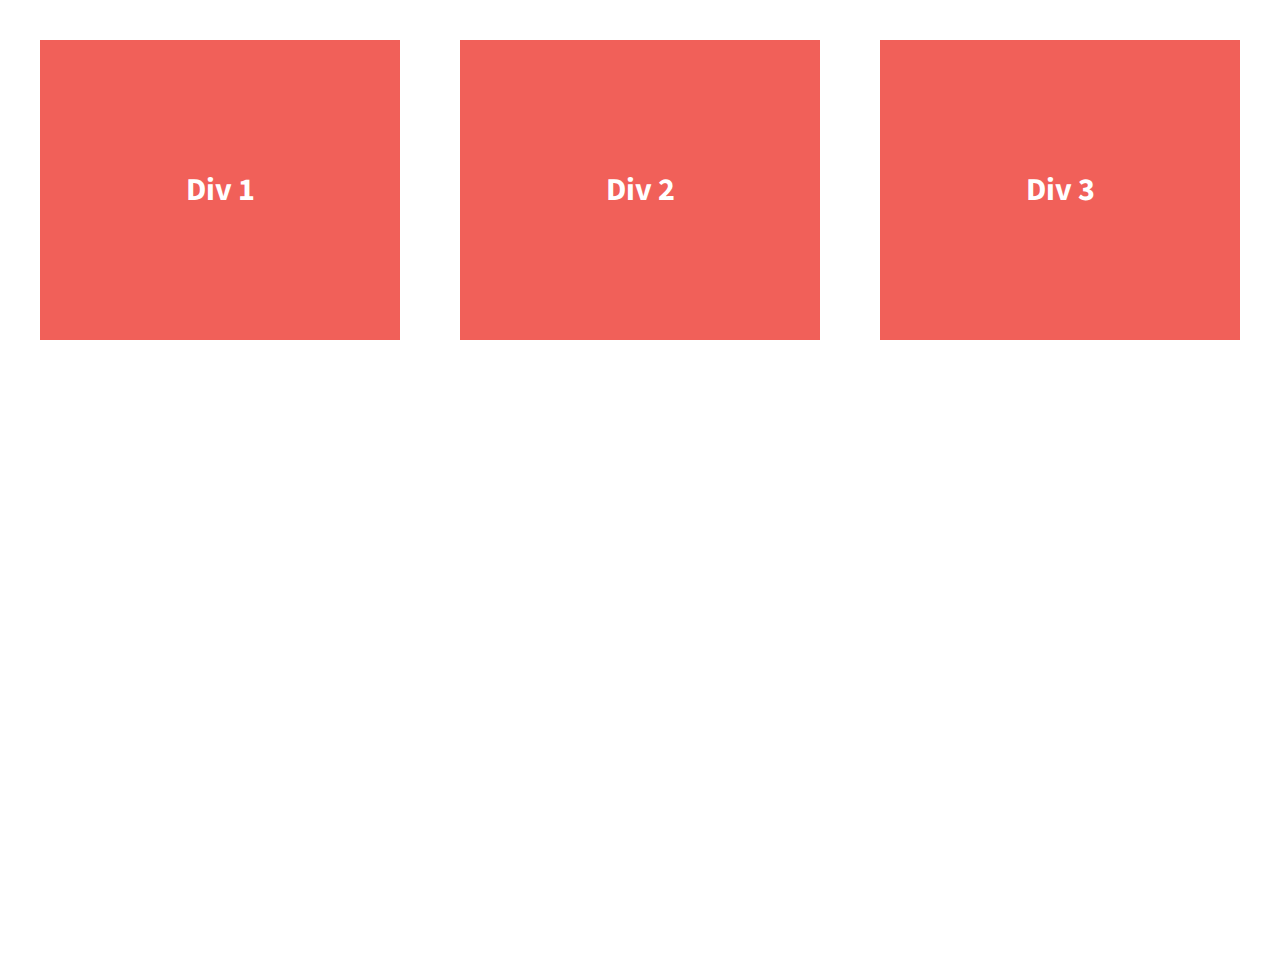
==== divs-flexbox-starter/index.html @ 1220b97c "adding divs-flexbox-starter files" ====
<!doctype html>
<html class="no-js" lang="">
    <head>
        <meta charset="utf-8">
        <meta http-equiv="x-ua-compatible" content="ie=edge">
        <title>Make me into a grid!</title>
        <meta name="description" content="">
        <meta name="viewport" content="width=device-width, initial-scale=1">

        <link rel="apple-touch-icon" href="apple-touch-icon.png">
        <!-- Place favicon.ico in the root directory -->

        <link rel="stylesheet" href="css/normalize.css">
        <link rel="stylesheet" href="css/main.css">
        <script src="js/vendor/modernizr-2.8.3.min.js"></script>
        <link href='http://fonts.googleapis.com/css?family=Lora:700' rel='stylesheet' type='text/css'>
        <link href='http://fonts.googleapis.com/css?family=Source+Sans+Pro:400,700' rel='stylesheet' type='text/css'>
    </head>
    <body>
        <!--[if lt IE 8]>
            <p class="browserupgrade">You are using an <strong>outdated</strong> browser. Please <a href="http://browsehappy.com/">upgrade your browser</a> to improve your experience.</p>
        <![endif]-->
       
        <section class="wrapper">
            <div class="div-1">
                Div 1
            </div>
            <div class="div-2">
                Div 2
            </div>
            <div class="div-3">
                Div 3
            </div>
        </section>    

        <script src="https://ajax.googleapis.com/ajax/libs/jquery/1.11.3/jquery.min.js"></script>
        <script>window.jQuery || document.write('<script src="js/vendor/jquery-1.11.3.min.js"><\/script>')</script>
        <script src="js/plugins.js"></script>
        <script src="js/main.js"></script>

        <!-- Google Analytics: change UA-XXXXX-X to be your site's ID. -->
        <script>
            (function(b,o,i,l,e,r){b.GoogleAnalyticsObject=l;b[l]||(b[l]=
            function(){(b[l].q=b[l].q||[]).push(arguments)});b[l].l=+new Date;
            e=o.createElement(i);r=o.getElementsByTagName(i)[0];
            e.src='https://www.google-analytics.com/analytics.js';
            r.parentNode.insertBefore(e,r)}(window,document,'script','ga'));
            ga('create','UA-XXXXX-X','auto');ga('send','pageview');
        </script>
    </body>
</html>
---- divs-flexbox-starter/css/main.css ----
/*! HTML5 Boilerplate v5.2.0 | MIT License | https://html5boilerplate.com/ */

/*
 * What follows is the result of much research on cross-browser styling.
 * Credit left inline and big thanks to Nicolas Gallagher, Jonathan Neal,
 * Kroc Camen, and the H5BP dev community and team.
 */

/* ==========================================================================
   Base styles: opinionated defaults
   ========================================================================== */

html {
    color: #222;
    font-size: 1em;
    line-height: 1.4;
}

/*
 * Remove text-shadow in selection highlight:
 * https://twitter.com/miketaylr/status/12228805301
 *
 * These selection rule sets have to be separate.
 * Customize the background color to match your design.
 */

::-moz-selection {
    background: #b3d4fc;
    text-shadow: none;
}

::selection {
    background: #b3d4fc;
    text-shadow: none;
}

/*
 * A better looking default horizontal rule
 */

hr {
    display: block;
    height: 1px;
    border: 0;
    border-top: 1px solid #ccc;
    margin: 1em 0;
    padding: 0;
}

/*
 * Remove the gap between audio, canvas, iframes,
 * images, videos and the bottom of their containers:
 * https://github.com/h5bp/html5-boilerplate/issues/440
 */

audio,
canvas,
iframe,
img,
svg,
video {
    vertical-align: middle;
}

/*
 * Remove default fieldset styles.
 */

fieldset {
    border: 0;
    margin: 0;
    padding: 0;
}

/*
 * Allow only vertical resizing of textareas.
 */

textarea {
    resize: vertical;
}

/* ==========================================================================
   Browser Upgrade Prompt
   ========================================================================== */

.browserupgrade {
    margin: 0.2em 0;
    background: #ccc;
    color: #000;
    padding: 0.2em 0;
}

/* ==========================================================================
   Author's custom styles
   ========================================================================== */


html {
  background-color: #fff;
  height: 100%;
}

body {
  font-family: 'Source Sans Pro', sans-serif;
  padding: 2em;
  font-size: 1.25em;
  height: 100%;
}

.wrapper {
  display: flex;
  justify-content: space-between;
  font-weight: 700;
}

.div-1, .div-2, .div-3 {
  color: #fff;
  display: flex;
  justify-content: center;
  align-items: center;
  line-height: 1.5em;
  font-size: 1.6em;
  background-color: #f16059;
  height: 300px;
  width: 30%
}




/* ==========================================================================
   Helper classes
   ========================================================================== */

/*
 * Hide visually and from screen readers:
 */

.hidden {
    display: none !important;
}

/*
 * Hide only visually, but have it available for screen readers:
 * http://snook.ca/archives/html_and_css/hiding-content-for-accessibility
 */

.visuallyhidden {
    border: 0;
    clip: rect(0 0 0 0);
    height: 1px;
    margin: -1px;
    overflow: hidden;
    padding: 0;
    position: absolute;
    width: 1px;
}

/*
 * Extends the .visuallyhidden class to allow the element
 * to be focusable when navigated to via the keyboard:
 * https://www.drupal.org/node/897638
 */

.visuallyhidden.focusable:active,
.visuallyhidden.focusable:focus {
    clip: auto;
    height: auto;
    margin: 0;
    overflow: visible;
    position: static;
    width: auto;
}

/*
 * Hide visually and from screen readers, but maintain layout
 */

.invisible {
    visibility: hidden;
}

/*
 * Clearfix: contain floats
 *
 * For modern browsers
 * 1. The space content is one way to avoid an Opera bug when the
 *    `contenteditable` attribute is included anywhere else in the document.
 *    Otherwise it causes space to appear at the top and bottom of elements
 *    that receive the `clearfix` class.
 * 2. The use of `table` rather than `block` is only necessary if using
 *    `:before` to contain the top-margins of child elements.
 */

.clearfix:before,
.clearfix:after {
    content: " "; /* 1 */
    display: table; /* 2 */
}

.clearfix:after {
    clear: both;
}

/* ==========================================================================
   EXAMPLE Media Queries for Responsive Design.
   These examples override the primary ('mobile first') styles.
   Modify as content requires.
   ========================================================================== */

@media print,
       (-webkit-min-device-pixel-ratio: 1.25),
       (min-resolution: 1.25dppx),
       (min-resolution: 120dpi) {
    /* Style adjustments for high resolution devices */
}

/* ==========================================================================
   Print styles.
   Inlined to avoid the additional HTTP request:
   http://www.phpied.com/delay-loading-your-print-css/
   ========================================================================== */

@media print {
    *,
    *:before,
    *:after {
        background: transparent !important;
        color: #000 !important; /* Black prints faster:
                                   http://www.sanbeiji.com/archives/953 */
        box-shadow: none !important;
        text-shadow: none !important;
    }

    a,
    a:visited {
        text-decoration: underline;
    }

    a[href]:after {
        content: " (" attr(href) ")";
    }

    abbr[title]:after {
        content: " (" attr(title) ")";
    }

    /*
     * Don't show links that are fragment identifiers,
     * or use the `javascript:` pseudo protocol
     */

    a[href^="#"]:after,
    a[href^="javascript:"]:after {
        content: "";
    }

    pre,
    blockquote {
        border: 1px solid #999;
        page-break-inside: avoid;
    }

    /*
     * Printing Tables:
     * http://css-discuss.incutio.com/wiki/Printing_Tables
     */

    thead {
        display: table-header-group;
    }

    tr,
    img {
        page-break-inside: avoid;
    }

    img {
        max-width: 100% !important;
    }

    p,
    h2,
    h3 {
        orphans: 3;
        widows: 3;
    }

    h2,
    h3 {
        page-break-after: avoid;
    }
}
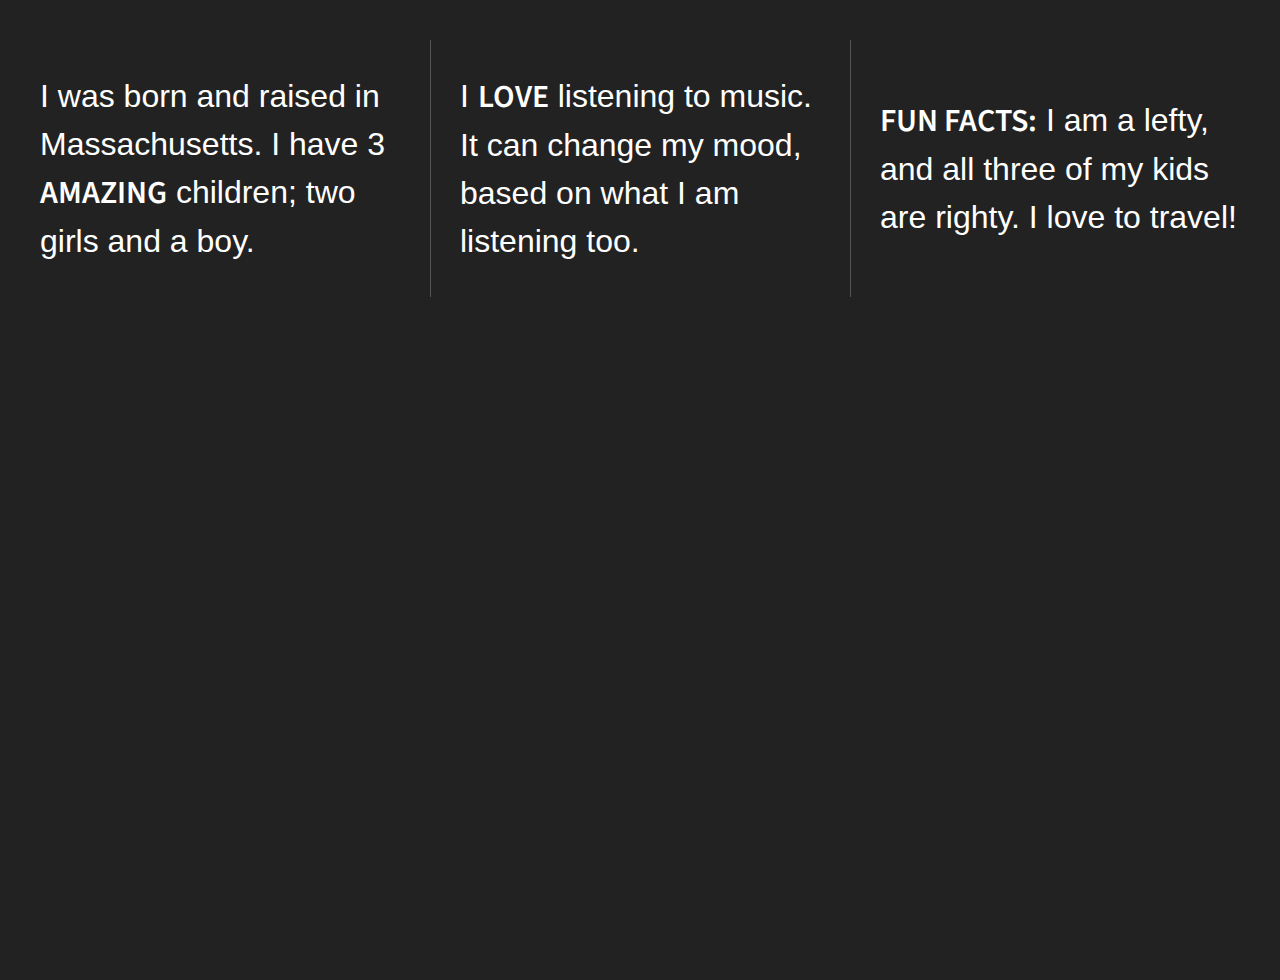
==== commit 99dfb614: "personalizing divs" ====
--- a/divs-flexbox-starter/index.html
+++ b/divs-flexbox-starter/index.html
@@ -20,18 +20,18 @@
         <!--[if lt IE 8]>
             <p class="browserupgrade">You are using an <strong>outdated</strong> browser. Please <a href="http://browsehappy.com/">upgrade your browser</a> to improve your experience.</p>
         <![endif]-->
-       
+
         <section class="wrapper">
             <div class="div-1">
-                Div 1
+                <p>I was born and raised in Massachusetts. I have 3 <span>amazing</span> children; two girls and a boy.</p>
             </div>
             <div class="div-2">
-                Div 2
+                <p>I <span>love</span> listening to music. It can change my mood, based on what I am listening too.</p>
             </div>
             <div class="div-3">
-                Div 3
+                <p><span>Fun facts:</span> I am a lefty, and all three of my kids are righty. I love to travel!</p>
             </div>
-        </section>    
+        </section>
 
         <script src="https://ajax.googleapis.com/ajax/libs/jquery/1.11.3/jquery.min.js"></script>
         <script>window.jQuery || document.write('<script src="js/vendor/jquery-1.11.3.min.js"><\/script>')</script>
--- a/divs-flexbox-starter/css/main.css
+++ b/divs-flexbox-starter/css/main.css
@@ -97,12 +97,13 @@
 
 
 html {
-  background-color: #fff;
+  background-color: #222;
   height: 100%;
+  width: 100%;
 }
 
 body {
-  font-family: 'Source Sans Pro', sans-serif;
+  font-family: 'Helvetica', sans-serif;
   padding: 2em;
   font-size: 1.25em;
   height: 100%;
@@ -110,8 +111,10 @@
 
 .wrapper {
   display: flex;
+  flex-flow: row wrap;
   justify-content: space-between;
-  font-weight: 700;
+  align-items: center;
+  font-weight: normal;
 }
 
 .div-1, .div-2, .div-3 {
@@ -121,9 +124,14 @@
   align-items: center;
   line-height: 1.5em;
   font-size: 1.6em;
-  background-color: #f16059;
-  height: 300px;
-  width: 30%
+  font-weight: normal;
+  height: auto;
+}
+
+.wrapper span {
+  text-transform: uppercase;
+  font-weight: 600;
+  font-family: 'Source Sans Pro', sans-serif;
 }
 
 
@@ -209,6 +217,17 @@
    Modify as content requires.
    ========================================================================== */
 
+@media all and (min-width: 1200px) {
+    .div-1, .div-2, .div-3 {
+         flex-basis: 30%;
+    }
+
+    .div-1, .div-2 {
+         border-right: 1px solid #555;
+         padding-right: 30px;
+    }
+}
+
 @media print,
        (-webkit-min-device-pixel-ratio: 1.25),
        (min-resolution: 1.25dppx),
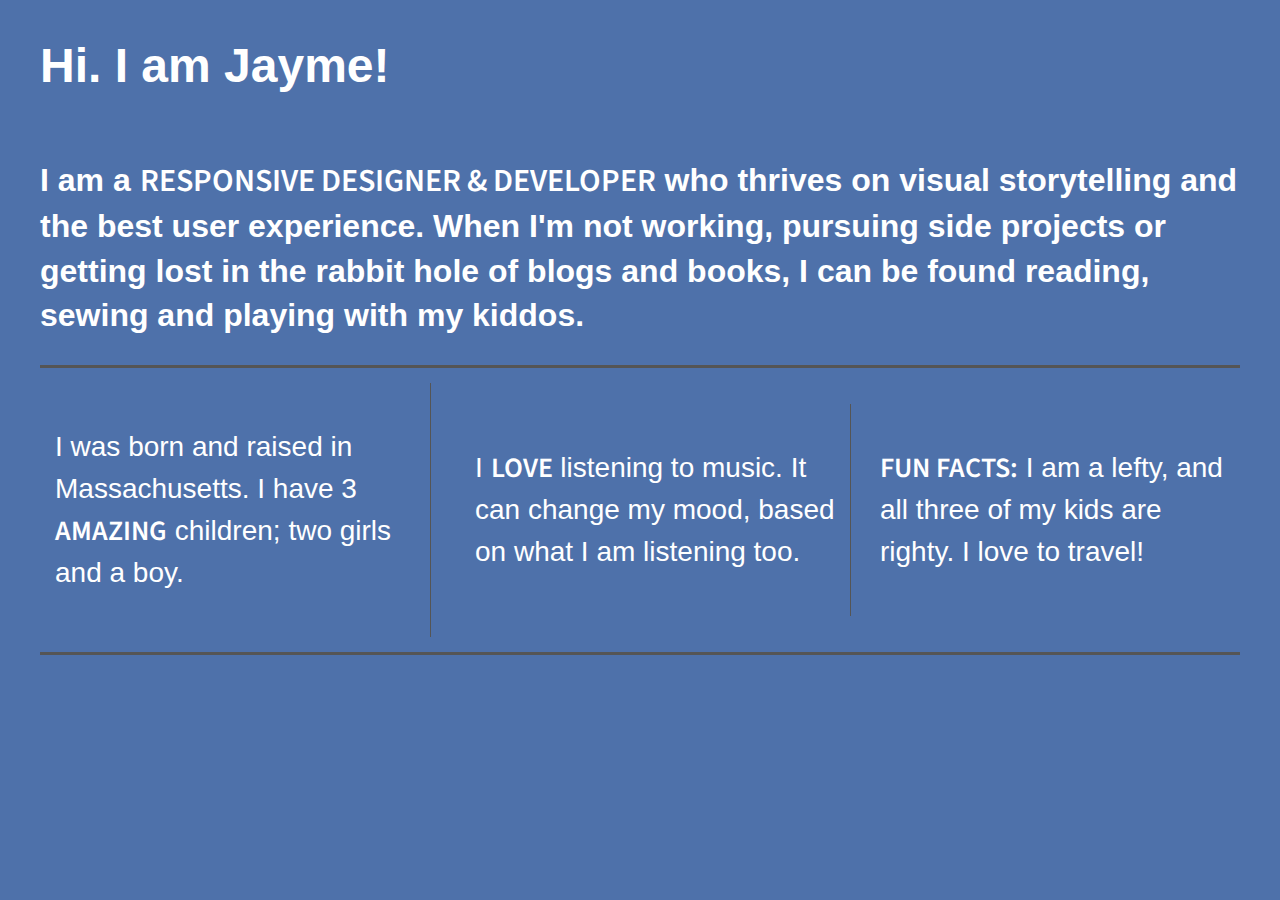
==== commit 3ded57b2: "adding sections & customizing" ====
--- a/divs-flexbox-starter/index.html
+++ b/divs-flexbox-starter/index.html
@@ -9,6 +9,7 @@
 
         <link rel="apple-touch-icon" href="apple-touch-icon.png">
         <!-- Place favicon.ico in the root directory -->
+        <link rel="stylesheet" href="https://use.fontawesome.com/releases/v5.8.2/css/all.css" integrity="sha384-oS3vJWv+0UjzBfQzYUhtDYW+Pj2yciDJxpsK1OYPAYjqT085Qq/1cq5FLXAZQ7Ay" crossorigin="anonymous">
 
         <link rel="stylesheet" href="css/normalize.css">
         <link rel="stylesheet" href="css/main.css">
@@ -22,6 +23,12 @@
         <![endif]-->
 
         <section class="wrapper">
+            <header>
+              <h1>Hi. I am Jayme!</h1>
+            </header>
+            <main>
+              <h2>I am a <span>Responsive Designer & Developer</span> who thrives on visual storytelling and the best user experience. When I'm not working, pursuing side projects or getting lost in the rabbit hole of blogs and books, I can be found reading, sewing and playing with my kiddos.</h2>
+            </main>
             <div class="div-1">
                 <p>I was born and raised in Massachusetts. I have 3 <span>amazing</span> children; two girls and a boy.</p>
             </div>
@@ -31,6 +38,11 @@
             <div class="div-3">
                 <p><span>Fun facts:</span> I am a lefty, and all three of my kids are righty. I love to travel!</p>
             </div>
+            <footer>
+              <i class="fab fa-twitter"></i>
+              <i class="fab fa-linkedin"></i>
+              <i class="fab fa-pinterest"></i>
+            </footer>
         </section>
 
         <script src="https://ajax.googleapis.com/ajax/libs/jquery/1.11.3/jquery.min.js"></script>
--- a/divs-flexbox-starter/css/main.css
+++ b/divs-flexbox-starter/css/main.css
@@ -97,35 +97,62 @@
 
 
 html {
-  background-color: #222;
+  background-color: #4e71aa;
   height: 100%;
   width: 100%;
 }
 
 body {
   font-family: 'Helvetica', sans-serif;
-  padding: 2em;
+  color: #fff;
+  padding: 0em 2em 2em 2em;
   font-size: 1.25em;
-  height: 100%;
+  display: flex;
+  justify-content: center;
+}
+
+h1 {
+  font-size: 2.4em;
+}
+
+h2 {
+  font-size: 1.6em;
+}
+
+header,
+footer {
+  width: 100%;
+  display: flex;
+  justify-content: flex-start;
+}
+
+main {
+  width: 100%;
+  display: flex;
+  justify-content: center;
+  border-bottom: 3px solid #555;
 }
 
 .wrapper {
   display: flex;
   flex-flow: row wrap;
   justify-content: space-between;
-  align-items: center;
-  font-weight: normal;
+  align-items:center;
 }
 
 .div-1, .div-2, .div-3 {
-  color: #fff;
   display: flex;
   justify-content: center;
   align-items: center;
   line-height: 1.5em;
-  font-size: 1.6em;
+  font-size: 1.4em;
   font-weight: normal;
-  height: auto;
+  margin-top: 15px;
+  margin-bottom: 15px;
+}
+
+.div-1, .div-2 {
+  border-bottom: 1px solid #555;
 }
 
 .wrapper span {
@@ -134,7 +161,13 @@
   font-family: 'Source Sans Pro', sans-serif;
 }
 
-
+footer {
+  border-top: 3px solid #555;
+}
+
+footer i {
+  padding: 30px 20px 0 0;
+}
 
 
 /* ==========================================================================
@@ -217,16 +250,23 @@
    Modify as content requires.
    ========================================================================== */
 
-@media all and (min-width: 1200px) {
-    .div-1, .div-2, .div-3 {
+   @media all and (max-width: 768px) {
+       body {
+         padding: 1em;
+       }
+   }
+
+   @media (min-width: 1200px) {
+       .div-1, .div-2, .div-3 {
          flex-basis: 30%;
-    }
-
-    .div-1, .div-2 {
+         border-bottom: none;
+       }
+
+       .div-1, .div-2  {
          border-right: 1px solid #555;
-         padding-right: 30px;
-    }
-}
+         padding: 15px;
+       }
+   }
 
 @media print,
        (-webkit-min-device-pixel-ratio: 1.25),
